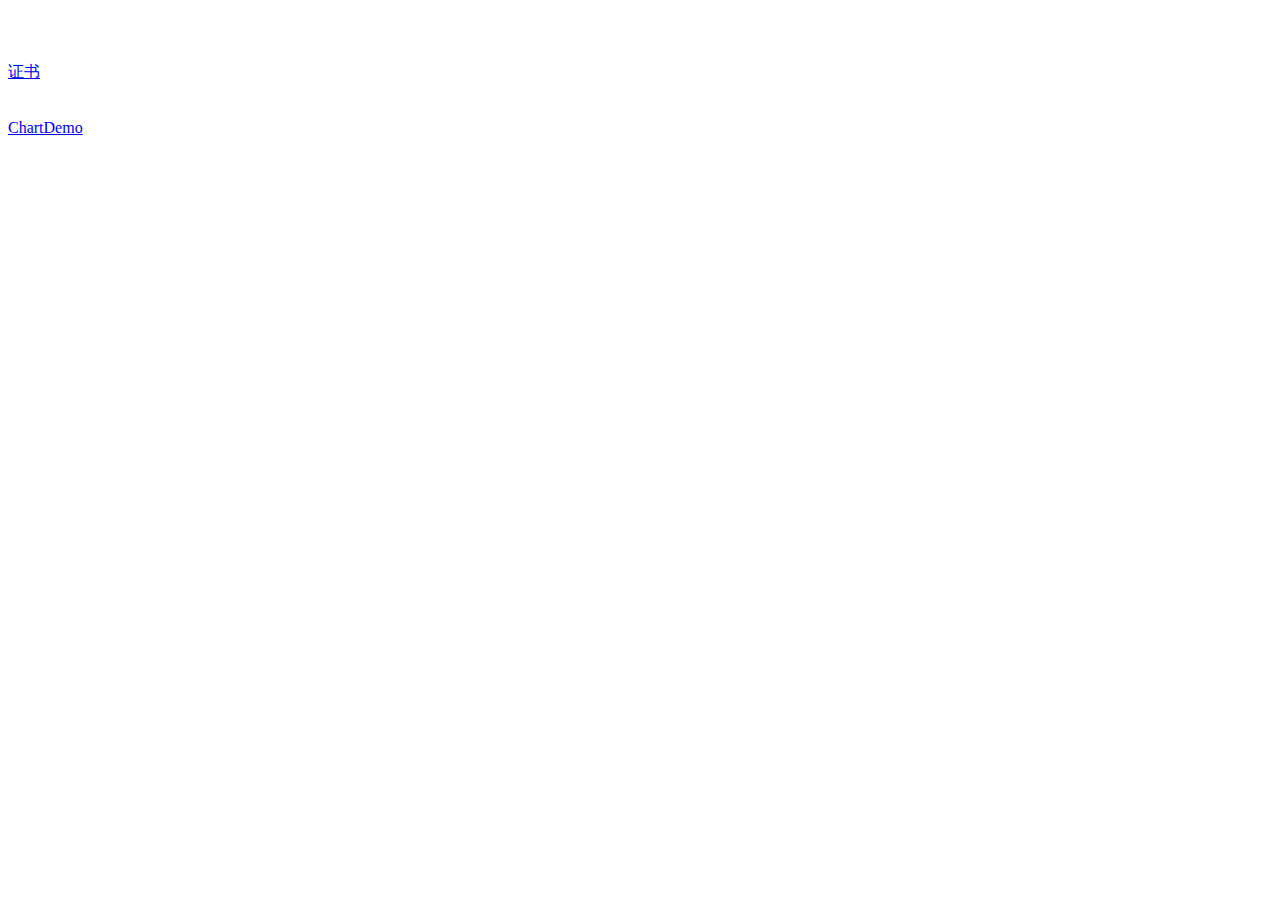
==== index.html @ b983d7dd "add ChartDemo" ====
<html>
    <head>
        <meta charset="utf8" />
    </head>
    <body>
        <br />
        <br />
        <br />
        <a href="Finance_Chart_ad_hoc.mobileprovision">证书</a>
        <br />
        <br />
        <br />
        <a href="itms-services://?action=download-manifest&url=http://hailongz.github.com/manifest.plist">ChartDemo</a>
    </body>
</html>
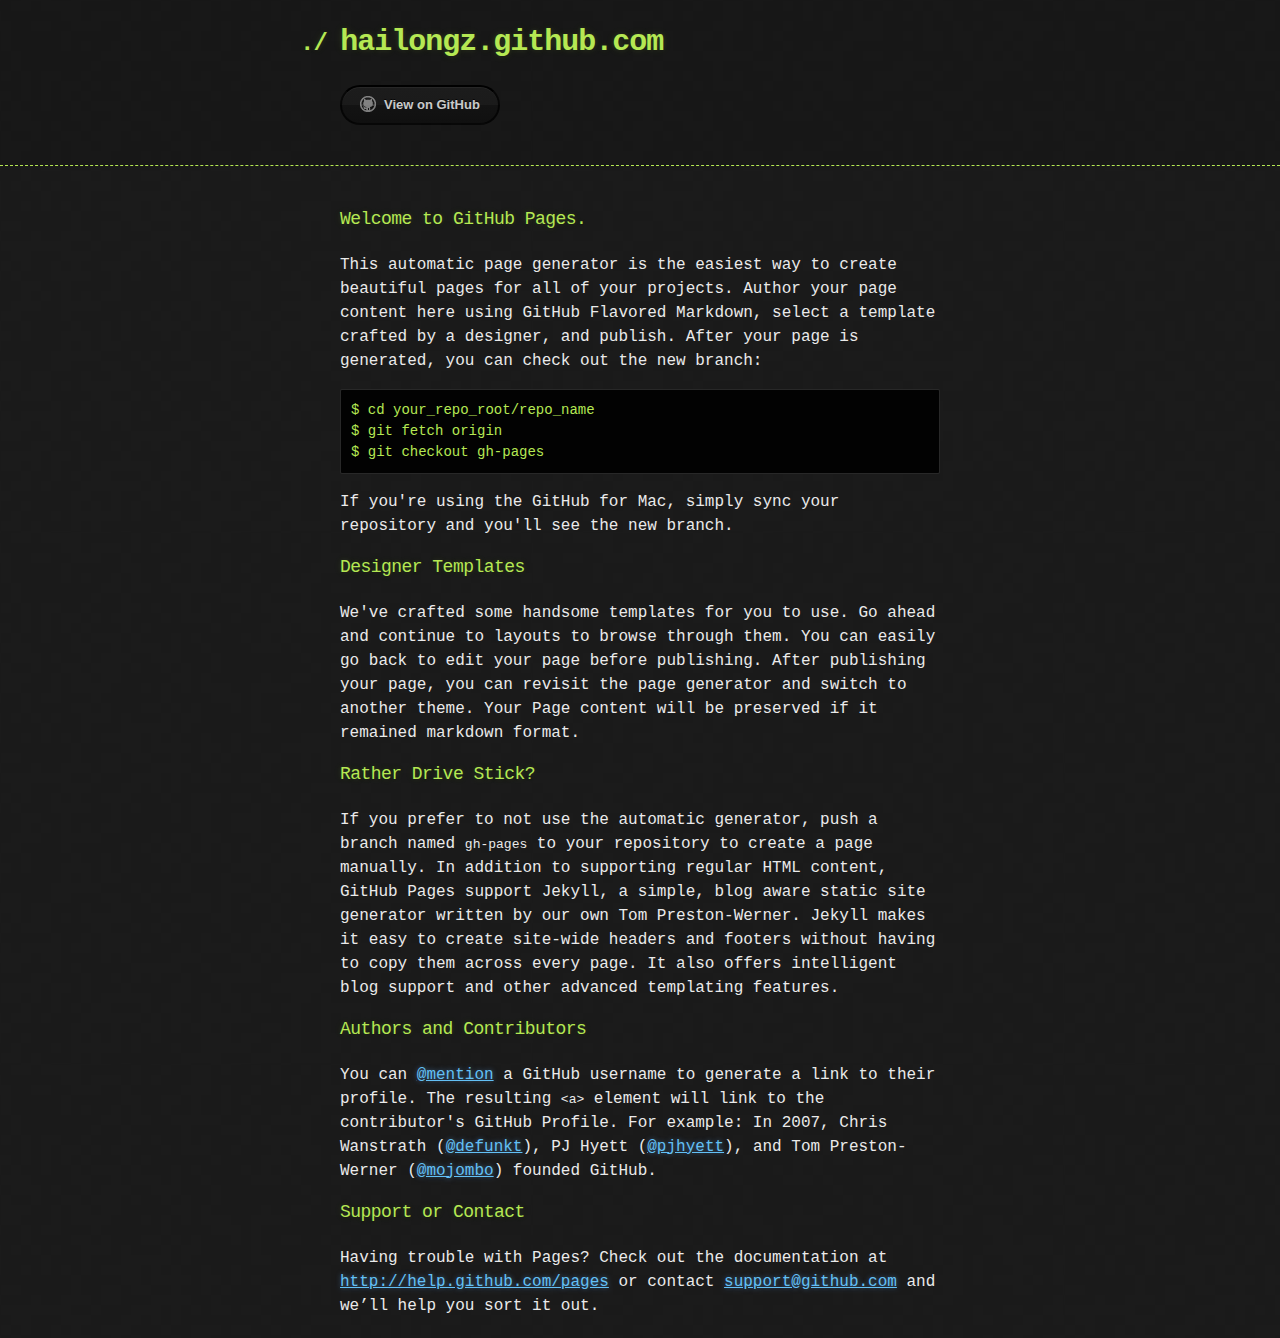
==== commit 5288ebad: "Replace master branch with page content via GitHub" ====
--- a/index.html
+++ b/index.html
@@ -1,15 +1,65 @@
+<!DOCTYPE html>
 <html>
-    <head>
-        <meta charset="utf8" />
-    </head>
-    <body>
-        <br />
-        <br />
-        <br />
-        <a href="Finance_Chart_ad_hoc.mobileprovision">证书</a>
-        <br />
-        <br />
-        <br />
-        <a href="itms-services://?action=download-manifest&url=http://hailongz.github.com/manifest.plist">ChartDemo</a>
-    </body>
-</html>
+  <head>
+    <meta charset='utf-8'>
+    <meta http-equiv="X-UA-Compatible" content="chrome=1">
+
+    <link rel="stylesheet" type="text/css" href="stylesheets/stylesheet.css" media="screen" />
+    <link rel="stylesheet" type="text/css" href="stylesheets/pygment_trac.css" media="screen" />
+    <link rel="stylesheet" type="text/css" href="stylesheets/print.css" media="print" />
+
+    <title>hailongz.github.com by hailongz</title>
+  </head>
+
+  <body>
+
+    <header>
+      <div class="container">
+        <h1>hailongz.github.com</h1>
+        <h2></h2>
+
+        <section id="downloads">
+          <a href="https://github.com/hailongz" class="btn btn-github"><span class="icon"></span>View on GitHub</a>
+        </section>
+      </div>
+    </header>
+
+    <div class="container">
+      <section id="main_content">
+        <h3>
+<a name="welcome-to-github-pages" class="anchor" href="#welcome-to-github-pages"><span class="octicon octicon-link"></span></a>Welcome to GitHub Pages.</h3>
+
+<p>This automatic page generator is the easiest way to create beautiful pages for all of your projects. Author your page content here using GitHub Flavored Markdown, select a template crafted by a designer, and publish. After your page is generated, you can check out the new branch:</p>
+
+<pre><code>$ cd your_repo_root/repo_name
+$ git fetch origin
+$ git checkout gh-pages
+</code></pre>
+
+<p>If you're using the GitHub for Mac, simply sync your repository and you'll see the new branch.</p>
+
+<h3>
+<a name="designer-templates" class="anchor" href="#designer-templates"><span class="octicon octicon-link"></span></a>Designer Templates</h3>
+
+<p>We've crafted some handsome templates for you to use. Go ahead and continue to layouts to browse through them. You can easily go back to edit your page before publishing. After publishing your page, you can revisit the page generator and switch to another theme. Your Page content will be preserved if it remained markdown format.</p>
+
+<h3>
+<a name="rather-drive-stick" class="anchor" href="#rather-drive-stick"><span class="octicon octicon-link"></span></a>Rather Drive Stick?</h3>
+
+<p>If you prefer to not use the automatic generator, push a branch named <code>gh-pages</code> to your repository to create a page manually. In addition to supporting regular HTML content, GitHub Pages support Jekyll, a simple, blog aware static site generator written by our own Tom Preston-Werner. Jekyll makes it easy to create site-wide headers and footers without having to copy them across every page. It also offers intelligent blog support and other advanced templating features.</p>
+
+<h3>
+<a name="authors-and-contributors" class="anchor" href="#authors-and-contributors"><span class="octicon octicon-link"></span></a>Authors and Contributors</h3>
+
+<p>You can <a href="https://github.com/blog/821" class="user-mention">@mention</a> a GitHub username to generate a link to their profile. The resulting <code>&lt;a&gt;</code> element will link to the contributor's GitHub Profile. For example: In 2007, Chris Wanstrath (<a href="https://github.com/defunkt" class="user-mention">@defunkt</a>), PJ Hyett (<a href="https://github.com/pjhyett" class="user-mention">@pjhyett</a>), and Tom Preston-Werner (<a href="https://github.com/mojombo" class="user-mention">@mojombo</a>) founded GitHub.</p>
+
+<h3>
+<a name="support-or-contact" class="anchor" href="#support-or-contact"><span class="octicon octicon-link"></span></a>Support or Contact</h3>
+
+<p>Having trouble with Pages? Check out the documentation at <a href="http://help.github.com/pages">http://help.github.com/pages</a> or contact <a href="mailto:support@github.com">support@github.com</a> and we’ll help you sort it out.</p>
+      </section>
+    </div>
+
+    
+  </body>
+</html>--- a/stylesheets/stylesheet.css
+++ b/stylesheets/stylesheet.css
@@ -0,0 +1,247 @@
+body {
+  margin: 0;
+  padding: 0;
+  background: #151515 url("../images/bkg.png") 0 0;
+  color: #eaeaea;
+  font: 16px;
+  line-height: 1.5;
+  font-family: Monaco, "Bitstream Vera Sans Mono", "Lucida Console", Terminal, monospace;
+}
+
+/* General & 'Reset' Stuff */
+
+.container {
+  width: 90%;
+  max-width: 600px;
+  margin: 0 auto;
+}
+
+section {
+  display: block;
+  margin: 0 0 20px 0;
+}
+
+h1, h2, h3, h4, h5, h6 {
+  margin: 0 0 20px;
+}
+
+li {
+  line-height: 1.4 ;
+}
+
+/* Header, <header>
+   header   - container
+   h1       - project name
+   h2       - project description
+*/
+
+header {
+  background: rgba(0, 0, 0, 0.1);
+  width: 100%;
+  border-bottom: 1px dashed #b5e853;
+  padding: 20px 0;
+  margin: 0 0 40px 0;
+}
+
+header h1 {
+  font-size: 30px;
+  line-height: 1.5;
+  margin: 0 0 0 -40px;
+  font-weight: bold;
+  font-family: Monaco, "Bitstream Vera Sans Mono", "Lucida Console", Terminal, monospace;
+  color: #b5e853;
+  text-shadow: 0 1px 1px rgba(0, 0, 0, 0.1),
+               0 0 5px rgba(181, 232, 83, 0.1),
+               0 0 10px rgba(181, 232, 83, 0.1);
+  letter-spacing: -1px;
+  -webkit-font-smoothing: antialiased;
+}
+
+header h1:before {
+  content: "./ ";
+  font-size: 24px;
+}
+
+header h2 {
+  font-size: 18px;
+  font-weight: 300;
+  color: #666;
+}
+
+#downloads .btn {
+  display: inline-block;
+  text-align: center;
+  margin: 0;
+}
+
+/* Main Content
+*/
+
+#main_content {
+  width: 100%;
+  -webkit-font-smoothing: antialiased;
+}
+section img {
+  max-width: 100%
+}
+
+h1, h2, h3, h4, h5, h6 {
+  font-weight: normal;
+  font-family: Monaco, "Bitstream Vera Sans Mono", "Lucida Console", Terminal, monospace;
+  color: #b5e853;
+  letter-spacing: -0.03em;
+  text-shadow: 0 1px 1px rgba(0, 0, 0, 0.1),
+               0 0 5px rgba(181, 232, 83, 0.1),
+               0 0 10px rgba(181, 232, 83, 0.1);
+}
+
+#main_content h1 {
+  font-size: 30px;
+}
+
+#main_content h2 {
+  font-size: 24px;
+}
+
+#main_content h3 {
+  font-size: 18px;
+}
+
+#main_content h4 {
+  font-size: 14px;
+}
+
+#main_content h5 {
+  font-size: 12px;
+  text-transform: uppercase;
+  margin: 0 0 5px 0;
+}
+
+#main_content h6 {
+  font-size: 12px;
+  text-transform: uppercase;
+  color: #999;
+  margin: 0 0 5px 0;
+}
+
+dt {
+  font-style: italic;
+  font-weight: bold;
+}
+
+ul li {
+  list-style: none;
+}
+
+ul li:before {
+  content: ">>";
+  font-family: Monaco, "Bitstream Vera Sans Mono", "Lucida Console", Terminal, monospace;
+  font-size: 13px;
+  color: #b5e853;
+  margin-left: -37px;
+  margin-right: 21px;
+  line-height: 16px;
+}
+
+blockquote {
+  color: #aaa;
+  padding-left: 10px;
+  border-left: 1px dotted #666;
+}
+
+pre {
+  background: rgba(0, 0, 0, 0.9);
+  border: 1px solid rgba(255, 255, 255, 0.15);
+  padding: 10px;
+  font-size: 14px;
+  color: #b5e853;
+  border-radius: 2px;
+  -moz-border-radius: 2px;
+  -webkit-border-radius: 2px;
+  text-wrap: normal;
+  overflow: auto;
+  overflow-y: hidden;
+}
+
+table {
+  width: 100%;
+  margin: 0 0 20px 0;
+}
+
+th {
+  text-align: left;
+  border-bottom: 1px dashed #b5e853;
+  padding: 5px 10px;
+}
+
+td {
+  padding: 5px 10px;
+}
+
+hr {
+  height: 0;
+  border: 0;
+  border-bottom: 1px dashed #b5e853;
+  color: #b5e853;
+}
+
+/* Buttons
+*/
+
+.btn {
+  display: inline-block;
+  background: -webkit-linear-gradient(top, rgba(40, 40, 40, 0.3), rgba(35, 35, 35, 0.3) 50%, rgba(10, 10, 10, 0.3) 50%, rgba(0, 0, 0, 0.3));
+  padding: 8px 18px;
+  border-radius: 50px;
+  border: 2px solid rgba(0, 0, 0, 0.7);
+  border-bottom: 2px solid rgba(0, 0, 0, 0.7);
+  border-top: 2px solid rgba(0, 0, 0, 1);
+  color: rgba(255, 255, 255, 0.8);
+  font-family: Helvetica, Arial, sans-serif;
+  font-weight: bold;
+  font-size: 13px;
+  text-decoration: none;
+  text-shadow: 0 -1px 0 rgba(0, 0, 0, 0.75);
+  box-shadow: inset 0 1px 0 rgba(255, 255, 255, 0.05);
+}
+
+.btn:hover {
+  background: -webkit-linear-gradient(top, rgba(40, 40, 40, 0.6), rgba(35, 35, 35, 0.6) 50%, rgba(10, 10, 10, 0.8) 50%, rgba(0, 0, 0, 0.8));
+}
+
+.btn .icon {
+  display: inline-block;
+  width: 16px;
+  height: 16px;
+  margin: 1px 8px 0 0;
+  float: left;
+}
+
+.btn-github .icon {
+  opacity: 0.6;
+  background: url("../images/blacktocat.png") 0 0 no-repeat;
+}
+
+/* Links
+   a, a:hover, a:visited
+*/
+
+a {
+  color: #63c0f5;
+  text-shadow: 0 0 5px rgba(104, 182, 255, 0.5);
+}
+
+/* Clearfix */
+
+.cf:before, .cf:after {
+  content:"";
+  display:table;
+}
+
+.cf:after {
+  clear:both;
+}
+
+.cf {
+  zoom:1;
+}--- a/stylesheets/pygment_trac.css
+++ b/stylesheets/pygment_trac.css
@@ -0,0 +1,68 @@
+.highlight .c { color: #999988; font-style: italic } /* Comment */
+.highlight .err { color: #a61717; background-color: #e3d2d2 } /* Error */
+.highlight .k { font-weight: bold } /* Keyword */
+.highlight .o { font-weight: bold } /* Operator */
+.highlight .cm { color: #999988; font-style: italic } /* Comment.Multiline */
+.highlight .cp { color: #999999; font-weight: bold } /* Comment.Preproc */
+.highlight .c1 { color: #999988; font-style: italic } /* Comment.Single */
+.highlight .cs { color: #999999; font-weight: bold; font-style: italic } /* Comment.Special */
+.highlight .gd { color: #000000; background-color: #ffdddd } /* Generic.Deleted */
+.highlight .gd .x { color: #000000; background-color: #ffaaaa } /* Generic.Deleted.Specific */
+.highlight .ge { font-style: italic } /* Generic.Emph */
+.highlight .gr { color: #aa0000 } /* Generic.Error */
+.highlight .gh { color: #999999 } /* Generic.Heading */
+.highlight .gi { color: #000000; background-color: #ddffdd } /* Generic.Inserted */
+.highlight .gi .x { color: #000000; background-color: #aaffaa } /* Generic.Inserted.Specific */
+.highlight .go { color: #888888 } /* Generic.Output */
+.highlight .gp { color: #555555 } /* Generic.Prompt */
+.highlight .gs { font-weight: bold } /* Generic.Strong */
+.highlight .gu { color: #800080; font-weight: bold; } /* Generic.Subheading */
+.highlight .gt { color: #aa0000 } /* Generic.Traceback */
+.highlight .kc { font-weight: bold } /* Keyword.Constant */
+.highlight .kd { font-weight: bold } /* Keyword.Declaration */
+.highlight .kn { font-weight: bold } /* Keyword.Namespace */
+.highlight .kp { font-weight: bold } /* Keyword.Pseudo */
+.highlight .kr { font-weight: bold } /* Keyword.Reserved */
+.highlight .kt { color: #445588; font-weight: bold } /* Keyword.Type */
+.highlight .m { color: #009999 } /* Literal.Number */
+.highlight .s { color: #d14 } /* Literal.String */
+.highlight .na { color: #008080 } /* Name.Attribute */
+.highlight .nb { color: #0086B3 } /* Name.Builtin */
+.highlight .nc { color: #445588; font-weight: bold } /* Name.Class */
+.highlight .no { color: #008080 } /* Name.Constant */
+.highlight .ni { color: #800080 } /* Name.Entity */
+.highlight .ne { color: #990000; font-weight: bold } /* Name.Exception */
+.highlight .nf { color: #990000; font-weight: bold } /* Name.Function */
+.highlight .nn { color: #555555 } /* Name.Namespace */
+.highlight .nt { color: #CBDFFF } /* Name.Tag */
+.highlight .nv { color: #008080 } /* Name.Variable */
+.highlight .ow { font-weight: bold } /* Operator.Word */
+.highlight .w { color: #bbbbbb } /* Text.Whitespace */
+.highlight .mf { color: #009999 } /* Literal.Number.Float */
+.highlight .mh { color: #009999 } /* Literal.Number.Hex */
+.highlight .mi { color: #009999 } /* Literal.Number.Integer */
+.highlight .mo { color: #009999 } /* Literal.Number.Oct */
+.highlight .sb { color: #d14 } /* Literal.String.Backtick */
+.highlight .sc { color: #d14 } /* Literal.String.Char */
+.highlight .sd { color: #d14 } /* Literal.String.Doc */
+.highlight .s2 { color: #d14 } /* Literal.String.Double */
+.highlight .se { color: #d14 } /* Literal.String.Escape */
+.highlight .sh { color: #d14 } /* Literal.String.Heredoc */
+.highlight .si { color: #d14 } /* Literal.String.Interpol */
+.highlight .sx { color: #d14 } /* Literal.String.Other */
+.highlight .sr { color: #009926 } /* Literal.String.Regex */
+.highlight .s1 { color: #d14 } /* Literal.String.Single */
+.highlight .ss { color: #990073 } /* Literal.String.Symbol */
+.highlight .bp { color: #999999 } /* Name.Builtin.Pseudo */
+.highlight .vc { color: #008080 } /* Name.Variable.Class */
+.highlight .vg { color: #008080 } /* Name.Variable.Global */
+.highlight .vi { color: #008080 } /* Name.Variable.Instance */
+.highlight .il { color: #009999 } /* Literal.Number.Integer.Long */
+
+.type-csharp .highlight .k { color: #0000FF }
+.type-csharp .highlight .kt { color: #0000FF }
+.type-csharp .highlight .nf { color: #000000; font-weight: normal }
+.type-csharp .highlight .nc { color: #2B91AF }
+.type-csharp .highlight .nn { color: #000000 }
+.type-csharp .highlight .s { color: #A31515 }
+.type-csharp .highlight .sc { color: #A31515 }
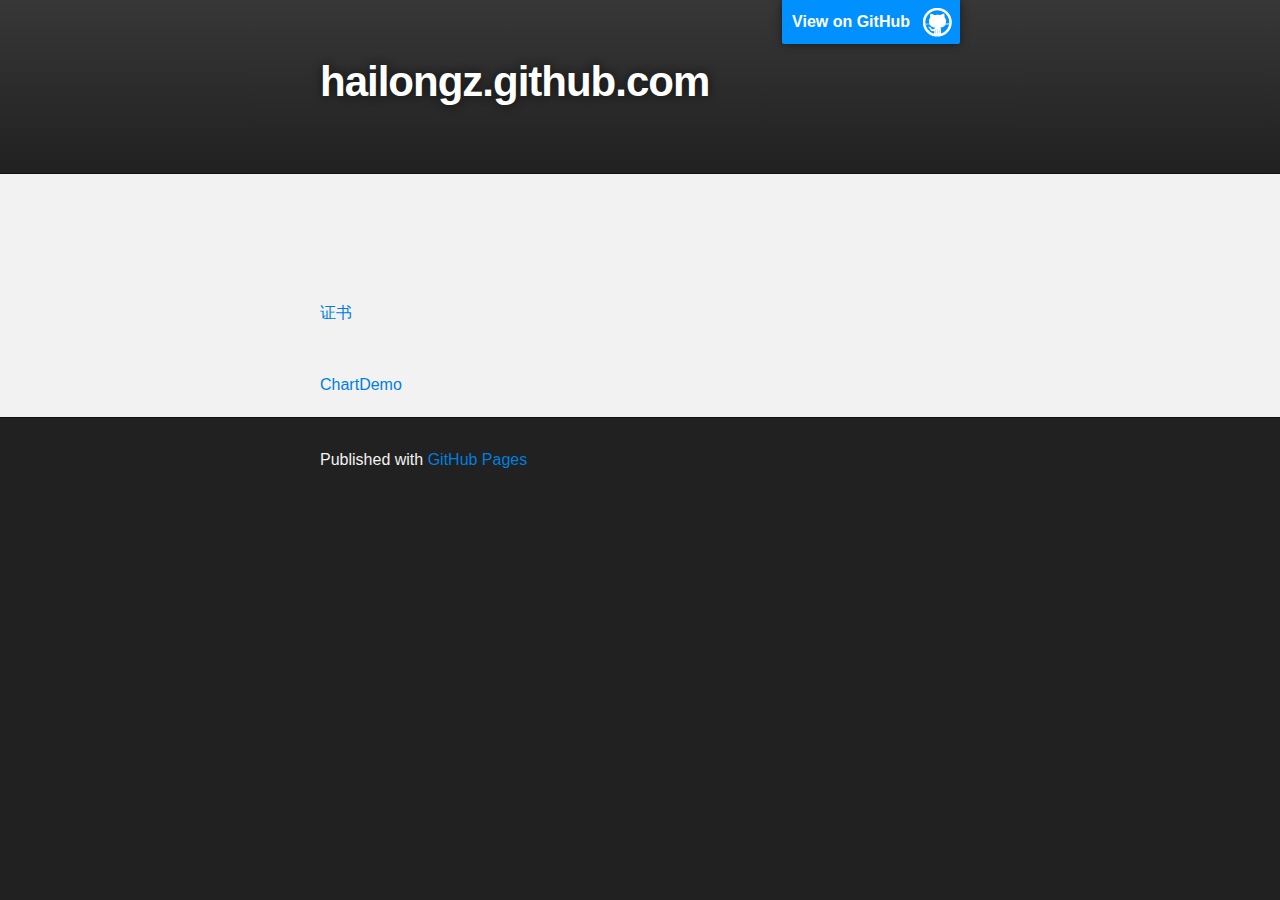
==== commit 6f6c9252: "Replace master branch with page content via GitHub" ====
--- a/index.html
+++ b/index.html
@@ -1,65 +1,49 @@
 <!DOCTYPE html>
 <html>
+
   <head>
-    <meta charset='utf-8'>
-    <meta http-equiv="X-UA-Compatible" content="chrome=1">
+    <meta charset='utf-8' />
+    <meta http-equiv="X-UA-Compatible" content="chrome=1" />
+    <meta name="description" content="hailongz.github.com : " />
 
-    <link rel="stylesheet" type="text/css" href="stylesheets/stylesheet.css" media="screen" />
-    <link rel="stylesheet" type="text/css" href="stylesheets/pygment_trac.css" media="screen" />
-    <link rel="stylesheet" type="text/css" href="stylesheets/print.css" media="print" />
+    <link rel="stylesheet" type="text/css" media="screen" href="stylesheets/stylesheet.css">
 
-    <title>hailongz.github.com by hailongz</title>
+    <title>hailongz.github.com</title>
   </head>
 
   <body>
 
-    <header>
-      <div class="container">
-        <h1>hailongz.github.com</h1>
-        <h2></h2>
+    <!-- HEADER -->
+    <div id="header_wrap" class="outer">
+        <header class="inner">
+          <a id="forkme_banner" href="https://github.com/hailongz">View on GitHub</a>
 
-        <section id="downloads">
-          <a href="https://github.com/hailongz" class="btn btn-github"><span class="icon"></span>View on GitHub</a>
-        </section>
-      </div>
-    </header>
+          <h1 id="project_title">hailongz.github.com</h1>
+          <h2 id="project_tagline"></h2>
 
-    <div class="container">
-      <section id="main_content">
-        <h3>
-<a name="welcome-to-github-pages" class="anchor" href="#welcome-to-github-pages"><span class="octicon octicon-link"></span></a>Welcome to GitHub Pages.</h3>
+        </header>
+    </div>
 
-<p>This automatic page generator is the easiest way to create beautiful pages for all of your projects. Author your page content here using GitHub Flavored Markdown, select a template crafted by a designer, and publish. After your page is generated, you can check out the new branch:</p>
+    <!-- MAIN CONTENT -->
+    <div id="main_content_wrap" class="outer">
+      <section id="main_content" class="inner">
+        <p>
+    </p>
+        <br><br><br><a href="Finance_Chart_ad_hoc.mobileprovision">证书</a>
+        <br><br><br><a>ChartDemo</a>
+    
 
-<pre><code>$ cd your_repo_root/repo_name
-$ git fetch origin
-$ git checkout gh-pages
-</code></pre>
-
-<p>If you're using the GitHub for Mac, simply sync your repository and you'll see the new branch.</p>
-
-<h3>
-<a name="designer-templates" class="anchor" href="#designer-templates"><span class="octicon octicon-link"></span></a>Designer Templates</h3>
-
-<p>We've crafted some handsome templates for you to use. Go ahead and continue to layouts to browse through them. You can easily go back to edit your page before publishing. After publishing your page, you can revisit the page generator and switch to another theme. Your Page content will be preserved if it remained markdown format.</p>
-
-<h3>
-<a name="rather-drive-stick" class="anchor" href="#rather-drive-stick"><span class="octicon octicon-link"></span></a>Rather Drive Stick?</h3>
-
-<p>If you prefer to not use the automatic generator, push a branch named <code>gh-pages</code> to your repository to create a page manually. In addition to supporting regular HTML content, GitHub Pages support Jekyll, a simple, blog aware static site generator written by our own Tom Preston-Werner. Jekyll makes it easy to create site-wide headers and footers without having to copy them across every page. It also offers intelligent blog support and other advanced templating features.</p>
-
-<h3>
-<a name="authors-and-contributors" class="anchor" href="#authors-and-contributors"><span class="octicon octicon-link"></span></a>Authors and Contributors</h3>
-
-<p>You can <a href="https://github.com/blog/821" class="user-mention">@mention</a> a GitHub username to generate a link to their profile. The resulting <code>&lt;a&gt;</code> element will link to the contributor's GitHub Profile. For example: In 2007, Chris Wanstrath (<a href="https://github.com/defunkt" class="user-mention">@defunkt</a>), PJ Hyett (<a href="https://github.com/pjhyett" class="user-mention">@pjhyett</a>), and Tom Preston-Werner (<a href="https://github.com/mojombo" class="user-mention">@mojombo</a>) founded GitHub.</p>
-
-<h3>
-<a name="support-or-contact" class="anchor" href="#support-or-contact"><span class="octicon octicon-link"></span></a>Support or Contact</h3>
-
-<p>Having trouble with Pages? Check out the documentation at <a href="http://help.github.com/pages">http://help.github.com/pages</a> or contact <a href="mailto:support@github.com">support@github.com</a> and we’ll help you sort it out.</p>
       </section>
     </div>
 
+    <!-- FOOTER  -->
+    <div id="footer_wrap" class="outer">
+      <footer class="inner">
+        <p>Published with <a href="http://pages.github.com">GitHub Pages</a></p>
+      </footer>
+    </div>
+
     
+
   </body>
-</html>+</html>
--- a/stylesheets/stylesheet.css
+++ b/stylesheets/stylesheet.css
@@ -1,247 +1,427 @@
-body {
+/*******************************************************************************
+Slate Theme for GitHub Pages
+by Jason Costello, @jsncostello
+*******************************************************************************/
+
+@import url(pygment_trac.css);
+
+/*******************************************************************************
+MeyerWeb Reset
+*******************************************************************************/
+
+html, body, div, span, applet, object, iframe,
+h1, h2, h3, h4, h5, h6, p, blockquote, pre,
+a, abbr, acronym, address, big, cite, code,
+del, dfn, em, img, ins, kbd, q, s, samp,
+small, strike, strong, sub, sup, tt, var,
+b, u, i, center,
+dl, dt, dd, ol, ul, li,
+fieldset, form, label, legend,
+table, caption, tbody, tfoot, thead, tr, th, td,
+article, aside, canvas, details, embed,
+figure, figcaption, footer, header, hgroup,
+menu, nav, output, ruby, section, summary,
+time, mark, audio, video {
   margin: 0;
   padding: 0;
-  background: #151515 url("../images/bkg.png") 0 0;
-  color: #eaeaea;
-  font: 16px;
+  border: 0;
+  font: inherit;
+  vertical-align: baseline;
+}
+
+/* HTML5 display-role reset for older browsers */
+article, aside, details, figcaption, figure,
+footer, header, hgroup, menu, nav, section {
+  display: block;
+}
+
+ol, ul {
+  list-style: none;
+}
+
+blockquote, q {
+}
+
+table {
+  border-collapse: collapse;
+  border-spacing: 0;
+}
+
+/*******************************************************************************
+Theme Styles
+*******************************************************************************/
+
+body {
+  box-sizing: border-box;
+  color:#373737;
+  background: #212121;
+  font-size: 16px;
+  font-family: 'Myriad Pro', Calibri, Helvetica, Arial, sans-serif;
   line-height: 1.5;
+  -webkit-font-smoothing: antialiased;
+}
+
+h1, h2, h3, h4, h5, h6 {
+  margin: 10px 0;
+  font-weight: 700;
+  color:#222222;
+  font-family: 'Lucida Grande', 'Calibri', Helvetica, Arial, sans-serif;
+  letter-spacing: -1px;
+}
+
+h1 {
+  font-size: 36px;
+  font-weight: 700;
+}
+
+h2 {
+  padding-bottom: 10px;
+  font-size: 32px;
+  background: url('../images/bg_hr.png') repeat-x bottom;
+}
+
+h3 {
+  font-size: 24px;
+}
+
+h4 {
+  font-size: 21px;
+}
+
+h5 {
+  font-size: 18px;
+}
+
+h6 {
+  font-size: 16px;
+}
+
+p {
+  margin: 10px 0 15px 0;
+}
+
+footer p {
+  color: #f2f2f2;
+}
+
+a {
+  text-decoration: none;
+  color: #007edf;
+  text-shadow: none;
+
+  transition: color 0.5s ease;
+  transition: text-shadow 0.5s ease;
+  -webkit-transition: color 0.5s ease;
+  -webkit-transition: text-shadow 0.5s ease;
+  -moz-transition: color 0.5s ease;
+  -moz-transition: text-shadow 0.5s ease;
+  -o-transition: color 0.5s ease;
+  -o-transition: text-shadow 0.5s ease;
+  -ms-transition: color 0.5s ease;
+  -ms-transition: text-shadow 0.5s ease;
+}
+
+#main_content a:hover {
+  color: #0069ba;
+  text-shadow: #0090ff 0px 0px 2px;
+}
+
+footer a:hover {
+  color: #43adff;
+  text-shadow: #0090ff 0px 0px 2px;
+}
+
+em {
+  font-style: italic;
+}
+
+strong {
+  font-weight: bold;
+}
+
+img {
+  position: relative;
+  margin: 0 auto;
+  max-width: 739px;
+  padding: 5px;
+  margin: 10px 0 10px 0;
+  border: 1px solid #ebebeb;
+
+  box-shadow: 0 0 5px #ebebeb;
+  -webkit-box-shadow: 0 0 5px #ebebeb;
+  -moz-box-shadow: 0 0 5px #ebebeb;
+  -o-box-shadow: 0 0 5px #ebebeb;
+  -ms-box-shadow: 0 0 5px #ebebeb;
+}
+
+pre, code {
+  width: 100%;
+  color: #222;
+  background-color: #fff;
+
   font-family: Monaco, "Bitstream Vera Sans Mono", "Lucida Console", Terminal, monospace;
-}
-
-/* General & 'Reset' Stuff */
-
-.container {
-  width: 90%;
-  max-width: 600px;
-  margin: 0 auto;
-}
-
-section {
-  display: block;
-  margin: 0 0 20px 0;
-}
-
-h1, h2, h3, h4, h5, h6 {
-  margin: 0 0 20px;
-}
-
-li {
-  line-height: 1.4 ;
-}
-
-/* Header, <header>
-   header   - container
-   h1       - project name
-   h2       - project description
-*/
-
-header {
-  background: rgba(0, 0, 0, 0.1);
-  width: 100%;
-  border-bottom: 1px dashed #b5e853;
-  padding: 20px 0;
-  margin: 0 0 40px 0;
-}
-
-header h1 {
-  font-size: 30px;
-  line-height: 1.5;
-  margin: 0 0 0 -40px;
-  font-weight: bold;
-  font-family: Monaco, "Bitstream Vera Sans Mono", "Lucida Console", Terminal, monospace;
-  color: #b5e853;
-  text-shadow: 0 1px 1px rgba(0, 0, 0, 0.1),
-               0 0 5px rgba(181, 232, 83, 0.1),
-               0 0 10px rgba(181, 232, 83, 0.1);
-  letter-spacing: -1px;
-  -webkit-font-smoothing: antialiased;
-}
-
-header h1:before {
-  content: "./ ";
-  font-size: 24px;
-}
-
-header h2 {
-  font-size: 18px;
-  font-weight: 300;
-  color: #666;
-}
-
-#downloads .btn {
-  display: inline-block;
-  text-align: center;
-  margin: 0;
-}
-
-/* Main Content
-*/
-
-#main_content {
-  width: 100%;
-  -webkit-font-smoothing: antialiased;
-}
-section img {
-  max-width: 100%
-}
-
-h1, h2, h3, h4, h5, h6 {
-  font-weight: normal;
-  font-family: Monaco, "Bitstream Vera Sans Mono", "Lucida Console", Terminal, monospace;
-  color: #b5e853;
-  letter-spacing: -0.03em;
-  text-shadow: 0 1px 1px rgba(0, 0, 0, 0.1),
-               0 0 5px rgba(181, 232, 83, 0.1),
-               0 0 10px rgba(181, 232, 83, 0.1);
-}
-
-#main_content h1 {
-  font-size: 30px;
-}
-
-#main_content h2 {
-  font-size: 24px;
-}
-
-#main_content h3 {
-  font-size: 18px;
-}
-
-#main_content h4 {
   font-size: 14px;
-}
-
-#main_content h5 {
-  font-size: 12px;
-  text-transform: uppercase;
-  margin: 0 0 5px 0;
-}
-
-#main_content h6 {
-  font-size: 12px;
-  text-transform: uppercase;
-  color: #999;
-  margin: 0 0 5px 0;
-}
-
-dt {
-  font-style: italic;
-  font-weight: bold;
-}
-
-ul li {
-  list-style: none;
-}
-
-ul li:before {
-  content: ">>";
-  font-family: Monaco, "Bitstream Vera Sans Mono", "Lucida Console", Terminal, monospace;
-  font-size: 13px;
-  color: #b5e853;
-  margin-left: -37px;
-  margin-right: 21px;
-  line-height: 16px;
-}
-
-blockquote {
-  color: #aaa;
-  padding-left: 10px;
-  border-left: 1px dotted #666;
-}
-
-pre {
-  background: rgba(0, 0, 0, 0.9);
-  border: 1px solid rgba(255, 255, 255, 0.15);
-  padding: 10px;
-  font-size: 14px;
-  color: #b5e853;
+
   border-radius: 2px;
   -moz-border-radius: 2px;
   -webkit-border-radius: 2px;
-  text-wrap: normal;
+
+
+
+}
+
+pre {
+  width: 100%;
+  padding: 10px;
+  box-shadow: 0 0 10px rgba(0,0,0,.1);
   overflow: auto;
-  overflow-y: hidden;
+}
+
+code {
+  padding: 3px;
+  margin: 0 3px;
+  box-shadow: 0 0 10px rgba(0,0,0,.1);
+}
+
+pre code {
+  display: block;
+  box-shadow: none;
+}
+
+blockquote {
+  color: #666;
+  margin-bottom: 20px;
+  padding: 0 0 0 20px;
+  border-left: 3px solid #bbb;
+}
+
+ul, ol, dl {
+  margin-bottom: 15px
+}
+
+ul li {
+  list-style: inside;
+  padding-left: 20px;
+}
+
+ol li {
+  list-style: decimal inside;
+  padding-left: 20px;
+}
+
+dl dt {
+  font-weight: bold;
+}
+
+dl dd {
+  padding-left: 20px;
+  font-style: italic;
+}
+
+dl p {
+  padding-left: 20px;
+  font-style: italic;
+}
+
+hr {
+  height: 1px;
+  margin-bottom: 5px;
+  border: none;
+  background: url('../images/bg_hr.png') repeat-x center;
 }
 
 table {
+  border: 1px solid #373737;
+  margin-bottom: 20px;
+  text-align: left;
+ }
+
+th {
+  font-family: 'Lucida Grande', 'Helvetica Neue', Helvetica, Arial, sans-serif;
+  padding: 10px;
+  background: #373737;
+  color: #fff;
+ }
+
+td {
+  padding: 10px;
+  border: 1px solid #373737;
+ }
+
+form {
+  background: #f2f2f2;
+  padding: 20px;
+}
+
+img {
   width: 100%;
-  margin: 0 0 20px 0;
-}
-
-th {
-  text-align: left;
-  border-bottom: 1px dashed #b5e853;
-  padding: 5px 10px;
-}
-
-td {
-  padding: 5px 10px;
-}
-
-hr {
-  height: 0;
-  border: 0;
-  border-bottom: 1px dashed #b5e853;
-  color: #b5e853;
-}
-
-/* Buttons
-*/
-
-.btn {
-  display: inline-block;
-  background: -webkit-linear-gradient(top, rgba(40, 40, 40, 0.3), rgba(35, 35, 35, 0.3) 50%, rgba(10, 10, 10, 0.3) 50%, rgba(0, 0, 0, 0.3));
-  padding: 8px 18px;
-  border-radius: 50px;
-  border: 2px solid rgba(0, 0, 0, 0.7);
-  border-bottom: 2px solid rgba(0, 0, 0, 0.7);
-  border-top: 2px solid rgba(0, 0, 0, 1);
-  color: rgba(255, 255, 255, 0.8);
-  font-family: Helvetica, Arial, sans-serif;
-  font-weight: bold;
-  font-size: 13px;
-  text-decoration: none;
-  text-shadow: 0 -1px 0 rgba(0, 0, 0, 0.75);
-  box-shadow: inset 0 1px 0 rgba(255, 255, 255, 0.05);
-}
-
-.btn:hover {
-  background: -webkit-linear-gradient(top, rgba(40, 40, 40, 0.6), rgba(35, 35, 35, 0.6) 50%, rgba(10, 10, 10, 0.8) 50%, rgba(0, 0, 0, 0.8));
-}
-
-.btn .icon {
-  display: inline-block;
-  width: 16px;
-  height: 16px;
-  margin: 1px 8px 0 0;
-  float: left;
-}
-
-.btn-github .icon {
-  opacity: 0.6;
-  background: url("../images/blacktocat.png") 0 0 no-repeat;
-}
-
-/* Links
-   a, a:hover, a:visited
-*/
-
-a {
-  color: #63c0f5;
-  text-shadow: 0 0 5px rgba(104, 182, 255, 0.5);
-}
-
-/* Clearfix */
-
-.cf:before, .cf:after {
-  content:"";
-  display:table;
-}
-
-.cf:after {
-  clear:both;
-}
-
-.cf {
-  zoom:1;
-}+  max-width: 100%;
+}
+
+/*******************************************************************************
+Full-Width Styles
+*******************************************************************************/
+
+.outer {
+  width: 100%;
+}
+
+.inner {
+  position: relative;
+  max-width: 640px;
+  padding: 20px 10px;
+  margin: 0 auto;
+}
+
+#forkme_banner {
+  display: block;
+  position: absolute;
+  top:0;
+  right: 10px;
+  z-index: 10;
+  padding: 10px 50px 10px 10px;
+  color: #fff;
+  background: url('../images/blacktocat.png') #0090ff no-repeat 95% 50%;
+  font-weight: 700;
+  box-shadow: 0 0 10px rgba(0,0,0,.5);
+  border-bottom-left-radius: 2px;
+  border-bottom-right-radius: 2px;
+}
+
+#header_wrap {
+  background: #212121;
+  background: -moz-linear-gradient(top, #373737, #212121);
+  background: -webkit-linear-gradient(top, #373737, #212121);
+  background: -ms-linear-gradient(top, #373737, #212121);
+  background: -o-linear-gradient(top, #373737, #212121);
+  background: linear-gradient(top, #373737, #212121);
+}
+
+#header_wrap .inner {
+  padding: 50px 10px 30px 10px;
+}
+
+#project_title {
+  margin: 0;
+  color: #fff;
+  font-size: 42px;
+  font-weight: 700;
+  text-shadow: #111 0px 0px 10px;
+}
+
+#project_tagline {
+  color: #fff;
+  font-size: 24px;
+  font-weight: 300;
+  background: none;
+  text-shadow: #111 0px 0px 10px;
+}
+
+#downloads {
+  position: absolute;
+  width: 210px;
+  z-index: 10;
+  bottom: -40px;
+  right: 0;
+  height: 70px;
+  background: url('../images/icon_download.png') no-repeat 0% 90%;
+}
+
+.zip_download_link {
+  display: block;
+  float: right;
+  width: 90px;
+  height:70px;
+  text-indent: -5000px;
+  overflow: hidden;
+  background: url(../images/sprite_download.png) no-repeat bottom left;
+}
+
+.tar_download_link {
+  display: block;
+  float: right;
+  width: 90px;
+  height:70px;
+  text-indent: -5000px;
+  overflow: hidden;
+  background: url(../images/sprite_download.png) no-repeat bottom right;
+  margin-left: 10px;
+}
+
+.zip_download_link:hover {
+  background: url(../images/sprite_download.png) no-repeat top left;
+}
+
+.tar_download_link:hover {
+  background: url(../images/sprite_download.png) no-repeat top right;
+}
+
+#main_content_wrap {
+  background: #f2f2f2;
+  border-top: 1px solid #111;
+  border-bottom: 1px solid #111;
+}
+
+#main_content {
+  padding-top: 40px;
+}
+
+#footer_wrap {
+  background: #212121;
+}
+
+
+
+/*******************************************************************************
+Small Device Styles
+*******************************************************************************/
+
+@media screen and (max-width: 480px) {
+  body {
+    font-size:14px;
+  }
+
+  #downloads {
+    display: none;
+  }
+
+  .inner {
+    min-width: 320px;
+    max-width: 480px;
+  }
+
+  #project_title {
+  font-size: 32px;
+  }
+
+  h1 {
+    font-size: 28px;
+  }
+
+  h2 {
+    font-size: 24px;
+  }
+
+  h3 {
+    font-size: 21px;
+  }
+
+  h4 {
+    font-size: 18px;
+  }
+
+  h5 {
+    font-size: 14px;
+  }
+
+  h6 {
+    font-size: 12px;
+  }
+
+  code, pre {
+    min-width: 320px;
+    max-width: 480px;
+    font-size: 11px;
+  }
+
+}
